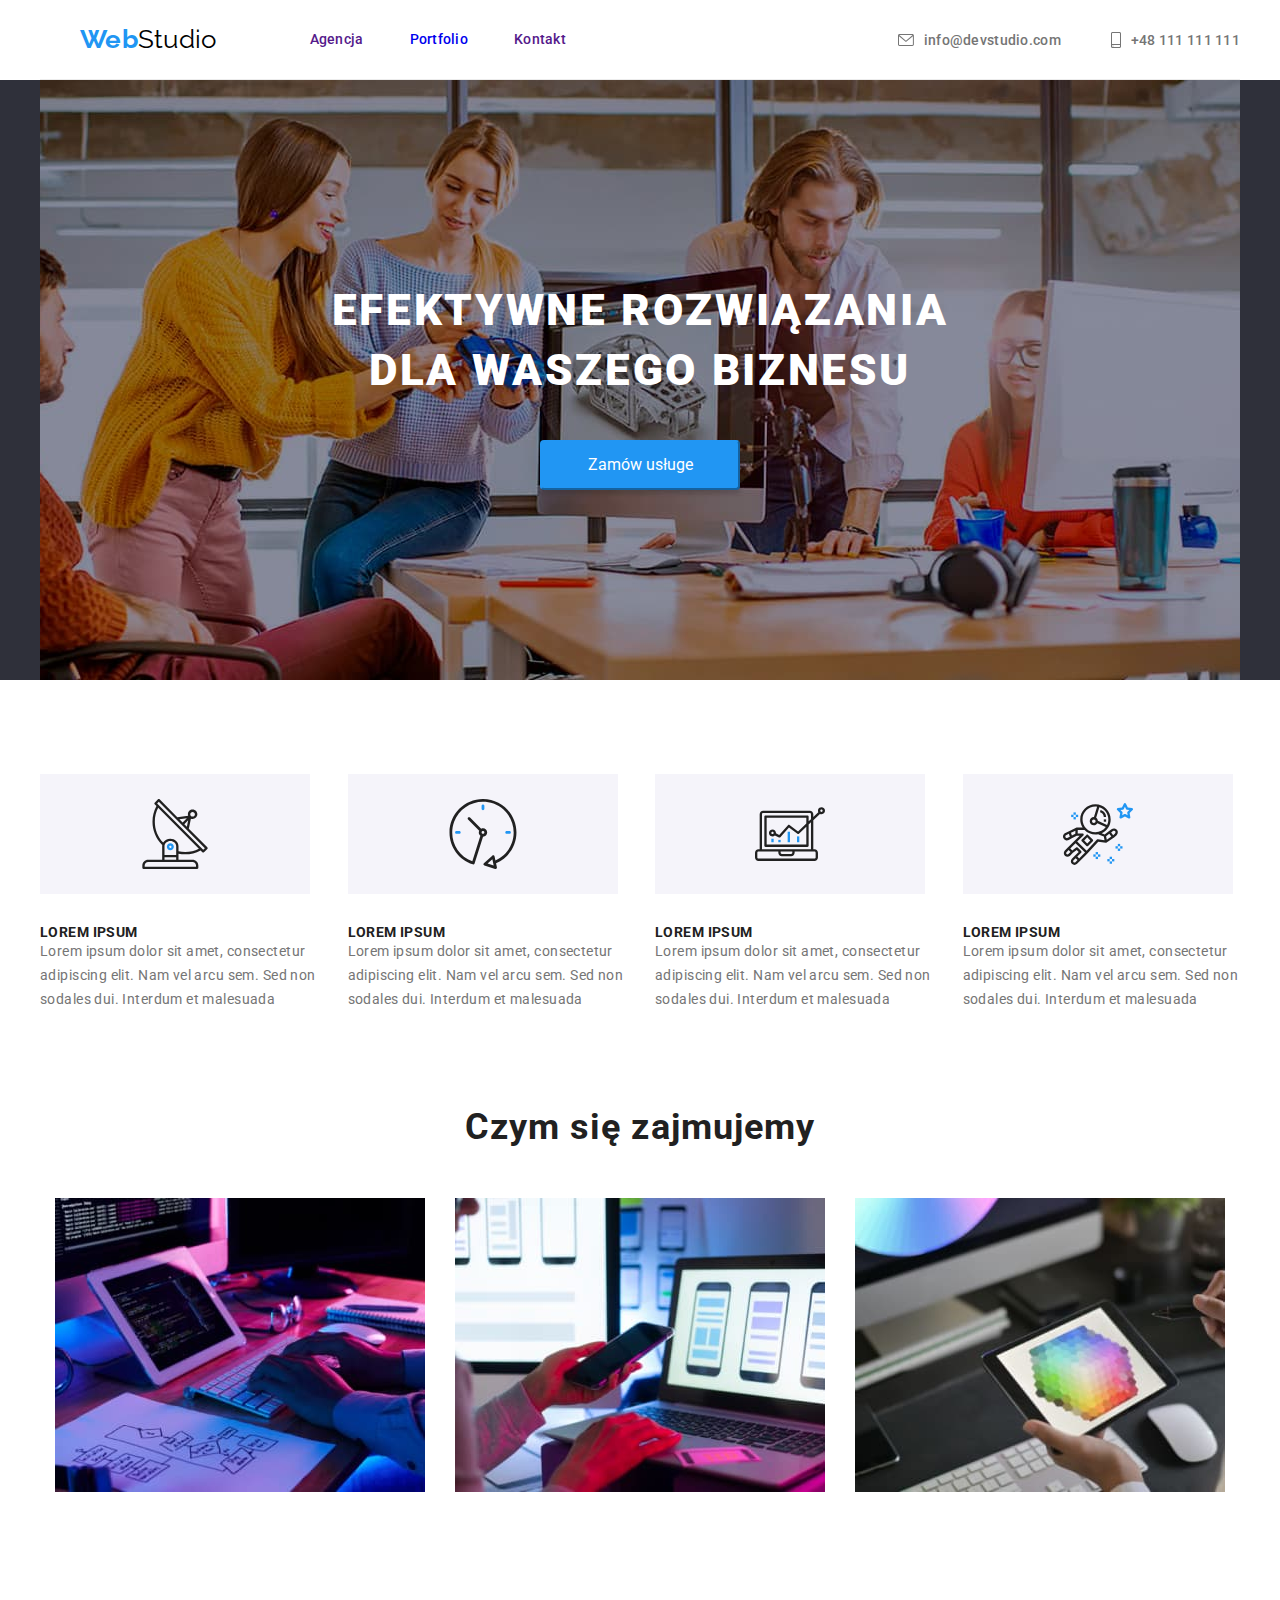
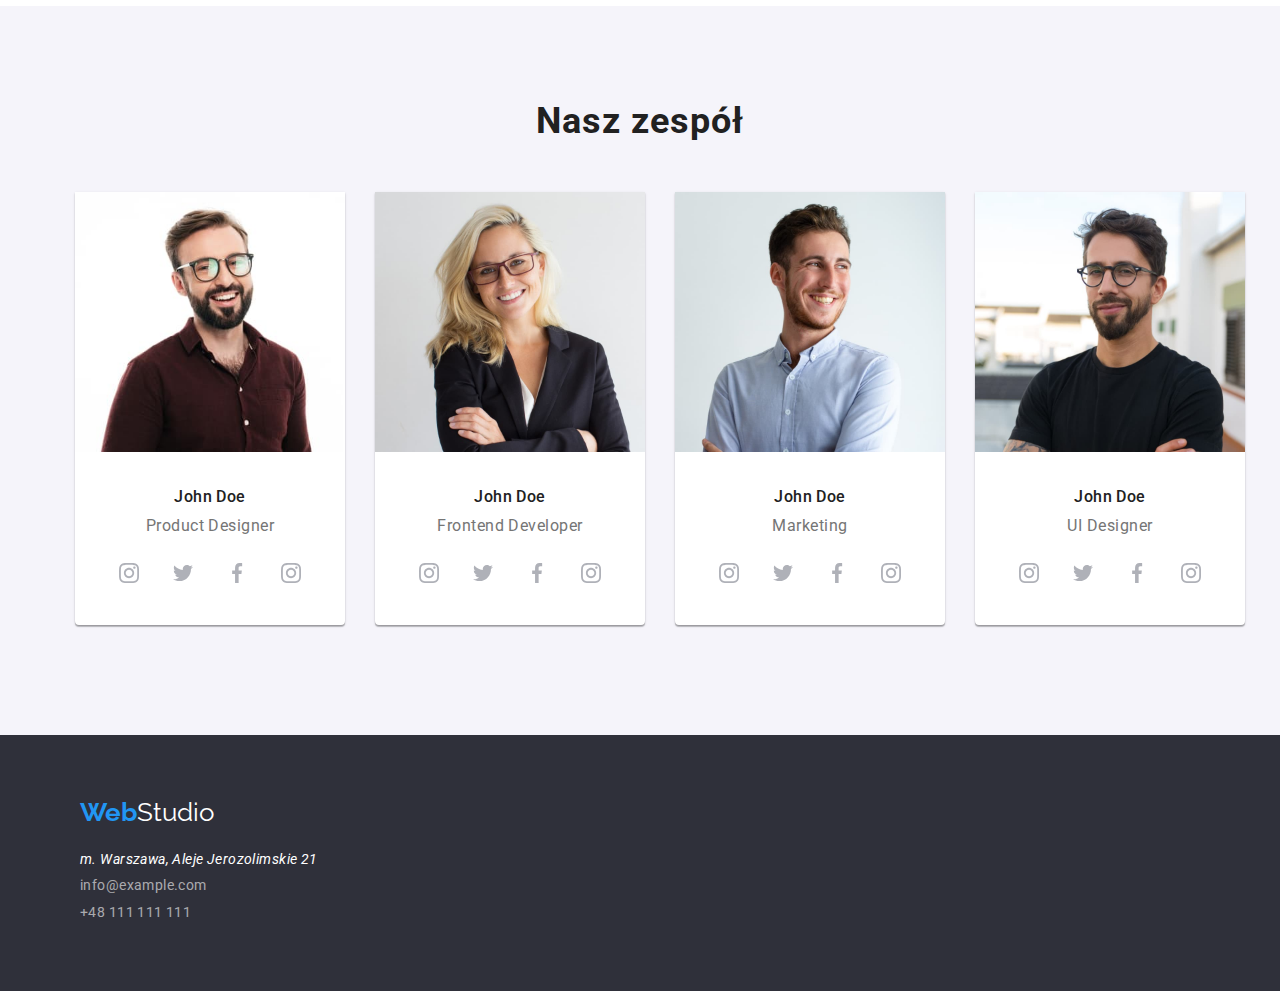
==== index.html @ 15b23676 "main bottom checked and fixed" ====
<!DOCTYPE html>
<html lang="pl">
    <head>
        <link rel="preconnect" href="https://fonts.googleapis.com">
        <link rel="preconnect" href="https://fonts.gstatic.com" crossorigin>
        <link
            href="https://fonts.googleapis.com/css2?family=Oleo+Script&family=Raleway:wght@700&family=Roboto:wght@400;500;700;900&display=swap"
            rel="stylesheet">
        <title>goit-markup-hw-02</title>    
        <meta charset="utf-8"/>
        <link rel="stylesheet" href="./css/modern-normalize.min.css" />
        <link rel="stylesheet" href="./css/styles.css" />
    </head>
    <body>
        <div class="header-box">
            <header class="header-main container">
                <nav>
                    <ul class="title-header">
                        <li class="header-link-name"><a class="title-name-header" href="./index.html"><span class="title-side-left">Web</span><span class="title-side-right">Studio</span></a></li>
                        <li class="header-link"><a class="link-active-color" href="">Agencja</a></li>
                        <li class="header-link"><a class="link-active-color" href="./portfolio.html">Portfolio</a></li>
                        <li class="header-link"><a class="link-active-color" href="">Kontakt</a></li>
                    </ul>
                </nav>
                <div>
                    
                    <ul class="header-contacts">
                        <li class="header-link-contact">
                            <svg class="icons-svg-header-mail">
                                <use href="./images/icons.svg#icon-envelope"></use>
                            </svg>
                            <a class="mail-header link-active-color" href="mailto:info@devstudio.com">info@devstudio.com</a></li>
                        <li class="header-link-contact">
                            <svg class="icons-svg-header-phone">
                                <use href="./images/icons.svg#icon-smartphone"></use>
                            </svg>
                            <a class="tel-header link-active-color" href="tel:+48111111111">+48 111 111 111</a></li>
                    </ul>
                </div>
            </header>
        </div>
        <main class="">
            <div class="main-top-box">
                <section class="main-top-background main-top-background-opacity container">
                    
                    <div class="text-mainpage-box">
                        <h1 class="text-mainpage">EFEKTYWNE ROZWIĄZANIA DLA WASZEGO BIZNESU </h1>
                    </div>
                    <div class="button-mainpage-box">
                        <button class="button-mainpage" type="button">Zamów usługe</button>
                    </div>
                </section>
            </div>
            <div class="section article-mainpage-container container">
                <article  class="article-mainpage">
                    <ul class="article-mainpage-box">
                        <li class="article-mainpage-list">
                            <div class="article-mainpage-list-box">
                                <svg class="article-mainpage-list-box-images">
                                    <use href="./images/icons.svg#icon-antenna-1"></use>
                                </svg>
                            </div>
                            <h3>LOREM IPSUM</h3>
                            <p>Lorem ipsum dolor sit amet, consectetur adipiscing elit. Nam vel arcu sem. Sed non sodales dui. Interdum et malesuada</p>
                        </li>
                        <li class="article-mainpage-list">
                            <div class="article-mainpage-list-box">
                                <svg class="article-mainpage-list-box-images">
                                    <use href="./images/icons.svg#icon-clock-1"></use>
                                </svg>
                            </div>
                            <h3>LOREM IPSUM</h3>
                            <p>Lorem ipsum dolor sit amet, consectetur adipiscing elit. Nam vel arcu sem. Sed non sodales dui. Interdum et malesuada</p>
                        </li>
                        <li class="article-mainpage-list">
                            <div class="article-mainpage-list-box">
                                <svg class="article-mainpage-list-box-images">
                                    <use href="./images/icons.svg#icon-diagram-1"></use>
                                </svg>
                            </div>
                            <h3>LOREM IPSUM</h3>
                            <p>Lorem ipsum dolor sit amet, consectetur adipiscing elit. Nam vel arcu sem. Sed non sodales dui. Interdum et malesuada</p>
                        </li>
                        <li class="article-mainpage-list">
                            <div class="article-mainpage-list-box">
                                <svg class="article-mainpage-list-box-images">
                                    <use href="./images/icons.svg#icon-astronaut-1"></use>
                                </svg>
                            </div>
                            <h3>LOREM IPSUM</h3>
                            <p>Lorem ipsum dolor sit amet, consectetur adipiscing elit. Nam vel arcu sem. Sed non sodales dui. Interdum et malesuada</p>
                        </li>
                    </ul>
                </article>
                <section class="main-central container">
                    <h2>Czym się zajmujemy</h2>
                    <ul class="main-central-img-box">
                        <li class="main-central-img-list"><img 
                            class="main-central-img-1"
                            src="images/article-coding.jpg"
                            alt="Pisanie kodu oprogramowania na tablecie za pomocą klawiatury"
                            width="370"
                            height="294"
                            />
                        </li>
                        <li class="main-central-img-list"><img 
                            class="main-central-img-2"
                            src="images/article-configuring.jpg"
                            alt="Konfiguracja telefonu za pomocą laptopa"
                            width="370"
                            height="294"
                            />
                        </li>
                        <li class="main-central-img-list"><img 
                            class="main-central-img-3"
                            src="images/article-colorpalette.jpg"
                            alt="Paleta kolorów wyświetlana na tablecie"
                            width="370"
                            height="294"
                            />
                        </li>
                    </ul>
                </section>
            </div>
            <div class="main-bottom-container section">
                <section class="main-bottom container">
                    <h2>Nasz zespół</h2>
                    <ul class="main-bottom-box">
                        <li class="main-bottom-list">
                            <Figure class="main-bottom-figure">
                                <img                                
                                src="images/johndoe-productdesigner.jpg"
                                alt="Pracownik w brazowej koszuli"
                                width="270"
                                height="260"
                                />
                                <figcaption class="main-bottom-list-figcaption">
                                    <h3>John Doe</h3>
                                    <p>Product Designer</p>
                                </figcaption>
                            </Figure>  
                            <div class="main-bottom-figure-icons-box">
                                <svg class="main-bottom-figure-icons">
                                    <use href="./images/icons.svg#icon-instagram"></use>
                                </svg>
                                <svg class="main-bottom-figure-icons">
                                    <use href="./images/icons.svg#icon-twitter"></use>
                                </svg>
                                <svg class="main-bottom-figure-icons">
                                    <use href="./images/icons.svg#icon-facebook"></use>
                                </svg>
                                <svg class="main-bottom-figure-icons">
                                    <use href="./images/icons.svg#icon-instagram"></use>
                                </svg>
                            </div>
                        </li>
                        <li class="main-bottom-list">
                            <Figure class="main-bottom-figure">
                                <img
                                src="images/johndoe-frontenddeveloper.jpg"
                                alt="Zdrowa koza"
                                width="270"
                                height="260"
                                />
                                <figcaption class="main-bottom-list-figcaption">
                                    <h3>John Doe</h3>
                                    <p>Frontend Developer</p>
                                </figcaption>
                            </Figure>
                            <div class="main-bottom-figure-icons-box">
                                <svg class="main-bottom-figure-icons">
                                    <use href="./images/icons.svg#icon-instagram"></use>
                                </svg>
                                <svg class="main-bottom-figure-icons">
                                    <use href="./images/icons.svg#icon-twitter"></use>
                                </svg>
                                <svg class="main-bottom-figure-icons">
                                    <use href="./images/icons.svg#icon-facebook"></use>
                                </svg>
                                <svg class="main-bottom-figure-icons">
                                    <use href="./images/icons.svg#icon-instagram"></use>
                                </svg>
                            </div>
                        </li>
                        <li class="main-bottom-list">
                            <Figure class="main-bottom-figure">
                                <img
                                src="images/johndoe-marketing.jpg"
                                alt="Pracownik w białej koszuli"
                                width="270"
                                height="260"
                                />
                                <figcaption class="main-bottom-list-figcaption">
                                    <h3>John Doe</h3>
                                    <p>Marketing</p>
                                </figcaption>
                            </Figure>
                            <div class="main-bottom-figure-icons-box">
                                <svg class="main-bottom-figure-icons">
                                    <use href="./images/icons.svg#icon-instagram"></use>
                                </svg>
                                <svg class="main-bottom-figure-icons">
                                    <use href="./images/icons.svg#icon-twitter"></use>
                                </svg>
                                <svg class="main-bottom-figure-icons">
                                    <use href="./images/icons.svg#icon-facebook"></use>
                                </svg>
                                <svg class="main-bottom-figure-icons">
                                    <use href="./images/icons.svg#icon-instagram"></use>
                                </svg>
                            </div>
                        </li>
                        <li class="main-bottom-list">
                            <Figure class="main-bottom-figure">
                                <img
                                src="images/johndoe-uidesigner.jpg"
                                alt="Pracownik w czarnej koszulce"
                                width="270"
                                height="260"
                                />
                                <figcaption class="main-bottom-list-figcaption">
                                    <h3>John Doe</h3>
                                    <p>UI Designer</p>
                                </figcaption>
                            </Figure>
                            <div class="main-bottom-figure-icons-box">
                                <svg class="main-bottom-figure-icons">
                                    <use href="./images/icons.svg#icon-instagram"></use>
                                </svg>
                                <svg class="main-bottom-figure-icons">
                                    <use href="./images/icons.svg#icon-twitter"></use>
                                </svg>
                                <svg class="main-bottom-figure-icons">
                                    <use href="./images/icons.svg#icon-facebook"></use>
                                </svg>
                                <svg class="main-bottom-figure-icons">
                                    <use href="./images/icons.svg#icon-instagram"></use>
                                </svg>
                            </div>
                        </li>
                    </ul>
                </section>
            </div>
        </main>
        <div class="footer-box">
            <footer class="footer-main container">
                <ul class="footer-list">
                    <li class="footer-link-name"><a class="title-name-footer" href="./index.html"><span class="title-side-left">Web</span><span class="title-side-right-footer">Studio</span></a></li>
                    <li class="footer-link"><address class="address-footer">m. Warszawa, Aleje Jerozolimskie 21</address></li>
                    <li class="footer-link"><a class="mail-footer link-active-color" href="mailto:info@example.com">info@example.com</a></li>
                    <li class="footer-link"><a class="tel-footer link-active-color" href="tel:+48111111111">+48 111 111 111</a></li>
                </ul>
            </footer>
        </div>
    </body>
---- css/styles.css ----
:root {
    --brand-color-background-overall: #FFFFFF;
    --brand-color-font-overall: #212121;
    --brand-color-hover: #2196F3;
    --brand-color-hover-filter: invert(43%) sepia(53%) saturate(1652%) hue-rotate(184deg) brightness(101%) contrast(91%);
    --brand-color-background: #FFFFFF;
    --brand-color-titleleft: #2196F3;
    --brand-color-titleright: #000;
    --brand-color-titleright-footer: #FFFFFF;
    --brand-color-contact-header: #757575;
    --brand-color-address-footer: #FFFFFF;
    --brand-color-background-footer: #2F303A;
    --brand-color-contact-footer: rgba(255, 255, 255, 0.6);
    --brand-color-background-main-top: #2F303A;
    --brand-color-main-top-text: #FFFFFF;
    --brand-color-article-p: #757575;
    --brand-color-main-button-boxshadow: rgba(0, 0, 0, 0.15);
    --brand-color-main-bottom-background:#F5F4FA;
    --brand-color-port-button-background:#F5F4FA;
    --brand-color-port-button-hover:#FFFFFF;
    --brand-color-port-button-hover-boxshadow1: rgba(0, 0, 0, 0.1);
    --brand-color-port-button-hover-boxshadow2: rgba(0, 0, 0, 0.08);
    --brand-color-port-button-hover-boxshadow3: rgba(0, 0, 0, 0.12);
    --brand-color-port-central-border:#EEEEEE;
    --brand-color-header-border:#ECECEC;
    --brand-color-main-article-box-background: #F5F4FA;
}
body {
    font-family: 'Roboto', sans-serif;
    background: var(--brand-color-background-overall);
    color:var(--brand-color-font-overall);
    
}
h1, h2, h3, p {
    margin: 0px;
}


.container {
    
    width: 1200px;
    margin: 0px auto;
    }
.section {
    padding-top: 94px;
    padding-bottom: 94px;
    
}
.header-box{
    display: block;
    background-color: var(--brand-color-background);    
}
.main-top-box {
    display: block;
    background-color: var(--brand-color-background-main-top);
}
.header-main {
    background-color: var(--brand-color-background);
    display:flex;
    justify-content: space-between;
    align-items: center;
    height: 80px;
    border-bottom: 1px solid var(--brand-color-header-border);
    
}
.title-header {
    display: flex;
    list-style: none;
    align-items: center;
    
}
.title-name-header {
    text-decoration: none;
    
    
}
.header-link-name{
    margin-right: 93px;
}
.header-link {
    margin-right: 46px;
}
.header-link-contact {
    margin-left:50px;
    display: flex;
    align-items: center;
}
.title-side-left {
    font-family: 'Raleway', sans-serif;
    color: var(--brand-color-titleleft);
    font-size: 26px;
    font-weight: 700;
    line-height: 1.1738;
    letter-spacing: 3%;}

.title-side-right {
        font-family: 'Raleway', sans-serif;
        color: var(--brand-color-titleright);
        font-size: 26px;
        font-weight: 400;
        line-height: 1.383;
        letter-spacing: 3%;}
.title-side-right-footer {
        font-family: 'Raleway', sans-serif;
        color: var(--brand-color-titleright-footer);
        font-size: 26px;
        font-weight: 400;
        line-height: 1.383;
        letter-spacing: 3%;}
.title-header a {
        font-weight: 500;
        font-size: 14px;
        line-height: 1.1428;
        letter-spacing: 0.02em;
        
        text-decoration: none;
        }
.header-contacts {
    display: flex;
    list-style: none;
    
}
.icons-svg-header-mail {
    width:16px;
    height:12px;
    margin-right: 10px;
}
.icons-svg-header-phone {
    width:10px;
    height:16px;
    margin-right: 10px;
    
}
.header-link-contact:hover, .header-link-contact:focus {
    filter: var(--brand-color-hover-filter);
   
}
/*.icons-svg-header-mail:hover, .icons-svg-header-phone:hover, .icons-svg-header-mail:focus, .icons-svg-header-phone:focus{
filter: var(--brand-color-hover-filter);
}
*/
.mail-header {
    text-decoration: none;
    font-weight: 500;
    font-size: 14px;
    line-height: 1.1428;
    letter-spacing: 0.02em;
    color: var(--brand-color-contact-header);
}
.tel-header {
        font-weight: 500;
        font-size: 14px;
        line-height: 1.1428;
        letter-spacing: 0.02em;
        text-decoration: none;
        color: var(--brand-color-contact-header);
}

/*.link-active-color:hover, .link-active-color:focus {
    color: var(--brand-color-hover);
}*/

.active-page-color-highlighting {
    color: var(--brand-color-hover);
}
 .footer-box {
     display: block;
     background-color: var(--brand-color-background-footer);
 }
.title-name-footer {
        text-decoration: none;
}
.address-footer {
        font-size: 14px;
        line-height: 1.1714;
        letter-spacing: 0.03em;
        color: var(--brand-color-address-footer);
}
.footer-main {
        background-color: var(--brand-color-background-footer);
}
.footer-list {
    list-style: none;
    padding-top: 60px;
    padding-bottom: 60px;
    margin: 0px;
}
.footer-link-name {
    margin-bottom: 20px;
}
.footer-link {
    margin-bottom: 9px;
}
.tel-footer {
        font-size: 14px;
        line-height: 1.1714;
    text-decoration: none;
        letter-spacing: 0.03em;
        color: var(--brand-color-contact-footer);
}

.mail-footer {
        font-size: 14px;
        line-height: 1.1714;
        text-decoration: none;
        letter-spacing: 0.03em;
        color: var(--brand-color-contact-footer);
}

.main-top-box {
    display: block;
        background-color: var(--brand-color-background-main-top);
}

.main-top-background {
    background-image: linear-gradient(0deg, rgba(47, 48, 58, 0.4) 0%);
    background-image:url("../images/peopleonmeeting.jpg");
        background-size: cover;
        max-width: 1600px;
        background-position: center;
        background-repeat: no-repeat;
    background-color: var(--brand-color-background-main-top);
        height: 600px;
        display: flex;
        flex-direction: column;
        align-items: center;

        
}

.text-mainpage-box {
    display: flex;
    padding-top: 200px;
    width: 696px;
    height: 120px;
    margin-bottom: 30px;
}
.text-mainpage {
        
        font-weight: 900;
        font-size: 44px;
        line-height: 1.364;
        text-align: center;
        letter-spacing: 0.06em;
        text-transform: uppercase;
        color: var(--brand-color-main-top-text);
        
}
.button-mainpage-box{
    display: flex;
    box-sizing:border-box ;
    margin-top: 130px;
    
    
    
}
.button-mainpage {
        cursor: pointer;
        background-color: var(--brand-color-hover);
        box-shadow: 0px 4px 4px var(--brand-color-main-button-boxshadow);
        border-radius: 4px;
        border-color: var(--brand-color-hover);
        width: 200px;
        height: 50px;
        color: #FFFFFF;
       
        
}
.article-mainpage-container {
    display: block;
    background-color: var(--brand-color-background);
}
.article-mainpage{
margin-bottom: 94px;
}
.article-mainpage-box {
    display: flex;
    list-style: none;
    padding: 0px;
    margin: 0px;
    justify-content: center;
    gap: 30px;

}
.article-mainpage-list-box{
    display: flex;
    align-items: center;
    justify-content: center;
    width: 270px;
    height: 120px;
    background-color: var(--brand-color-main-article-box-background) ;
    margin-bottom: 30px;
  
}
.article-mainpage-list-box-images{
    width: 70px;
    height: 70px;
    
}
.article-mainpage h3 {
font-weight: 700;
    font-size: 14px;
    line-height: 1.1428;
    letter-spacing: 0.03em;
    text-transform: uppercase;
    
   
}

.article-mainpage p {
    font-size: 14px;
    line-height: 1.714;
    letter-spacing: 0.03em;
    color: var(--brand-color-article-p);
    
}
.main-central{
    background-color: var(--brand-color-background);
}

.main-central h2 {
        font-size: 36px;
        line-height: 1.167;
        text-align: center;
        letter-spacing: 0.03em;
        
}
.main-central-img-box{
    display: flex;
    list-style: none;
    margin-top: 50px;
    padding:0px;
    justify-content: center;
    gap: 30px;
}

.main-bottom-container {
    display: block;
    background-color: var(--brand-color-main-bottom-background);
}
.main-bottom {   
        background-color: var(--brand-color-main-bottom-background);
}
.main-bottom-box {
    display: flex;
    list-style: none;
    justify-content: center;
    margin-top: 50px;
    gap: 30px;
    
}
.main-bottom-figure {
    margin: 0;
    margin-bottom: 16px;
    
}

.main-bottom-list {
    display: flex;
    flex-direction: column;
    background-color: var(--brand-color-background-overall);
    box-shadow: 0px 1px 3px rgba(0, 0, 0, 0.12), 0px 1px 1px rgba(0, 0, 0, 0.14), 0px 2px 1px rgba(0, 0, 0, 0.2);
        border-radius: 0px 0px 4px 4px;
}
.main-bottom-list-figcaption{
    margin-top: 30px;
    
}

.main-bottom h2 {

font-size: 36px;
line-height: 1.167;
text-align: center;
letter-spacing: 0.03em;

}
.main-bottom h3 {
        margin-bottom: 10px;
        font-weight: 500;
        font-size: 16px;
        line-height: 1.188;
        text-align: center;
        letter-spacing: 0.03em;
       
}
.main-bottom p {    
        font-size: 16px;
        line-height: 1.188;
            text-align: center;
        letter-spacing: 0.03em;
            color: var(--brand-color-article-p);
}
.main-bottom-figure-icons-box{
    display: flex;
    align-items: center;
    justify-content: center;
    padding-bottom: 30px;
    gap: 10px;
}
.main-bottom-figure-icons{
    width: 44px;
    height: 44px;
    border-radius: 50%
    
}
.main-bottom-figure-icons:hover, .main-bottom-figure-icons:focus {
filter: var(--brand-color-hover-filter);
fill: #EEEEEE;

}
/*.main-bottom li {
    background-color: var(--brand-color-background);
}*/
.portfolio-button-box{
    margin-bottom: 50px;
}
.button-portfolio {
    display: flex;
    list-style: none;
    justify-content: center;
    gap: 8px;

}
.button-portfolio button {
    cursor: pointer;
    background-color: var(--brand-color-port-button-background);
    border:none;
    font-weight: 500;
    font-size: 16px;
    line-height: 1.625;
    text-align: center;
    letter-spacing: 0.03em;
    
    
       
}

.portfolio-button-list-box {
    padding: 8px 22px;
    margin: 0px;
}
.button-portfolio button:hover,.button-portfolio button:focus {
    background-color: var(--brand-color-hover);
    color: var(--brand-color-port-button-hover);
            box-shadow: 0px 3px 1px var(--brand-color-port-button-hover-boxshadow1), 0px 1px 2px var(--brand-color-port-button-hover-boxshadow2), 0px 2px 2px var(--brand-color-port-button-hover-boxshadow3);
        border-radius: 4px;
}
.portfolio-central-images{
    display: flex;
    list-style: none;
    flex-wrap: wrap;
    gap:30px;
    padding: 0px;
    justify-content: center;
    margin: 0px;
}

.portfolio-central-images-list{
flex-basis: calc((100% - 2 * 30px) / 3);
max-width: 370px;
}
.portfolio-central figure {
    display: flex;
    flex-direction: column;
    margin: 0px;
    }
.portfolio-central figcaption {
    padding:20px 24px;
    border-right: 1px solid #EEEEEE;
    border-bottom: 1px solid #EEEEEE;
    border-left: 1px solid #EEEEEE;
}.portfolio-central li {
    background-color: var(--brand-color-background);
    border-bottom: 1px solid var(--brand-color-port-central-border);
}
.portfolio-central h3 {
    font-size: 18px;
    line-height: 2;
    letter-spacing: 0.06em;
    margin-bottom: 4px;
    
}
.portfolio-central p {
    font-size: 16px;
    line-height: 1.875;
    letter-spacing: 0.03em;
    color: var(--brand-color-article-p);
    
}
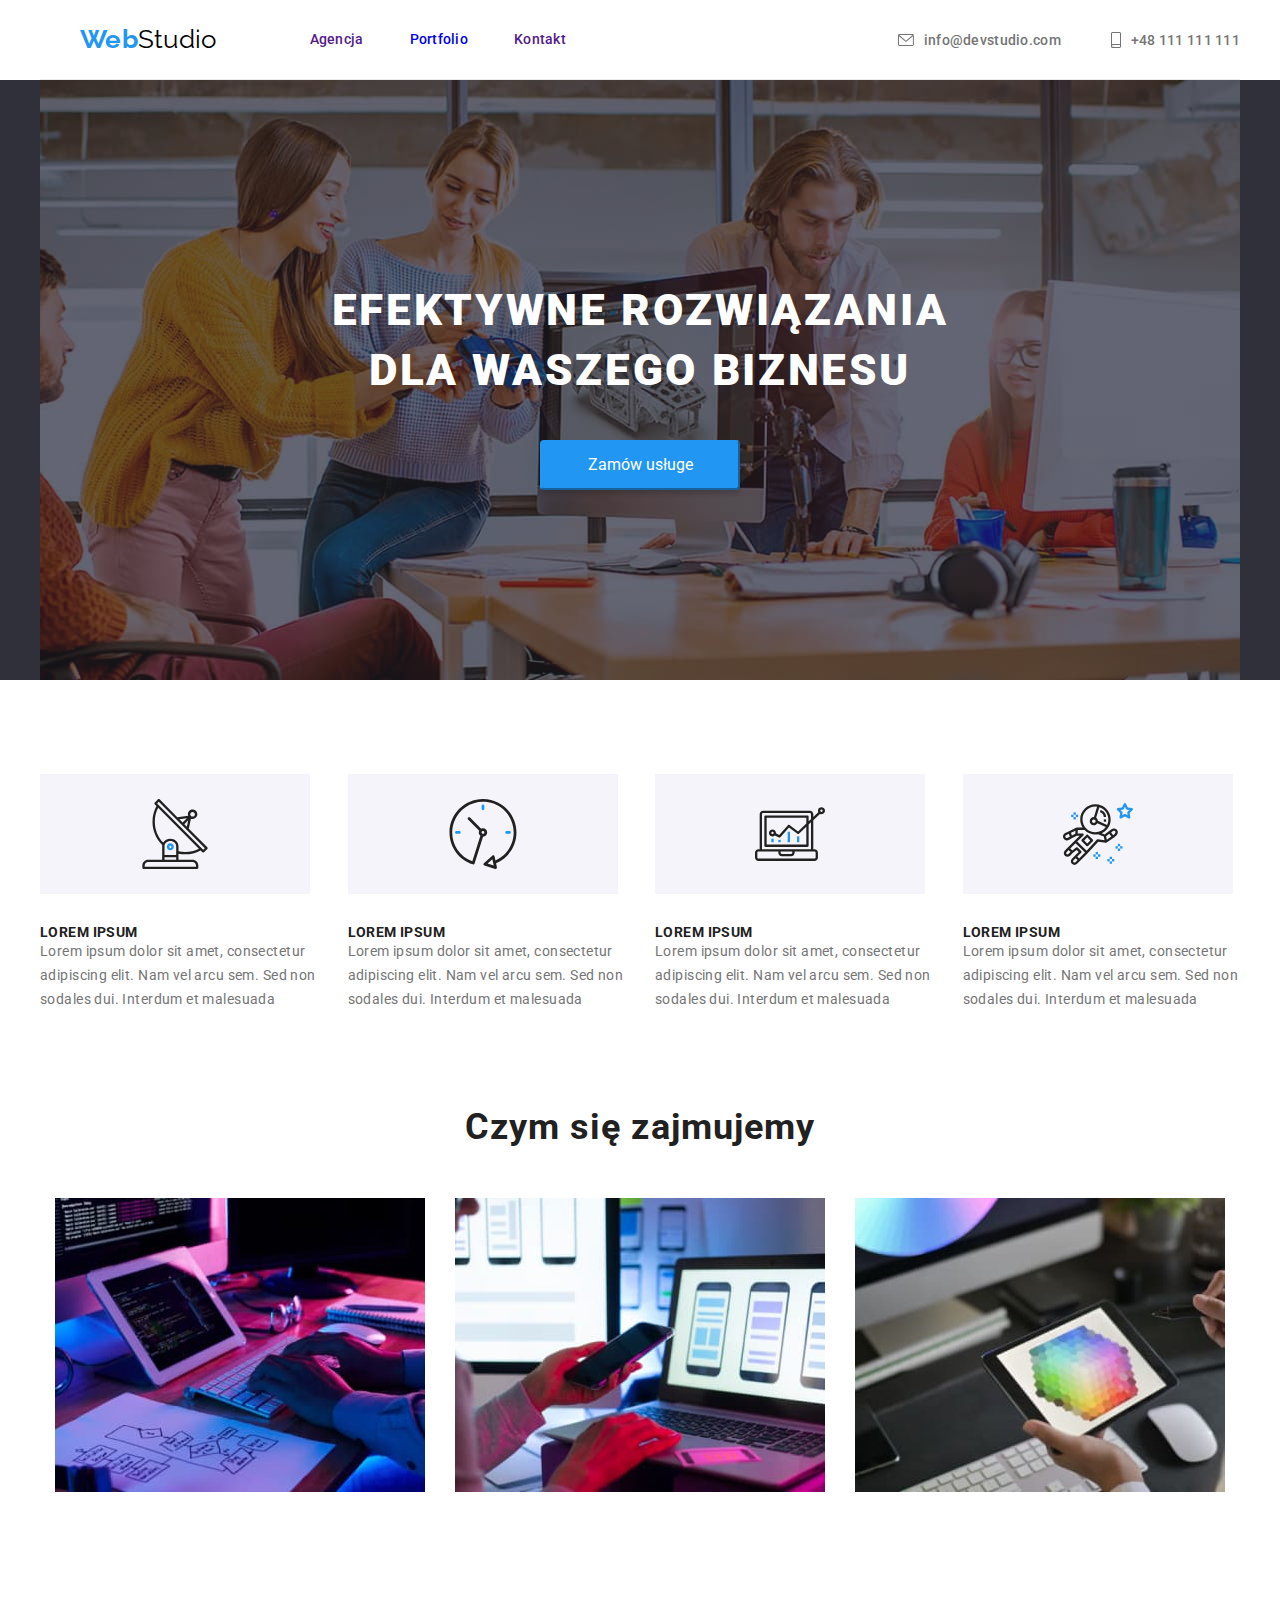
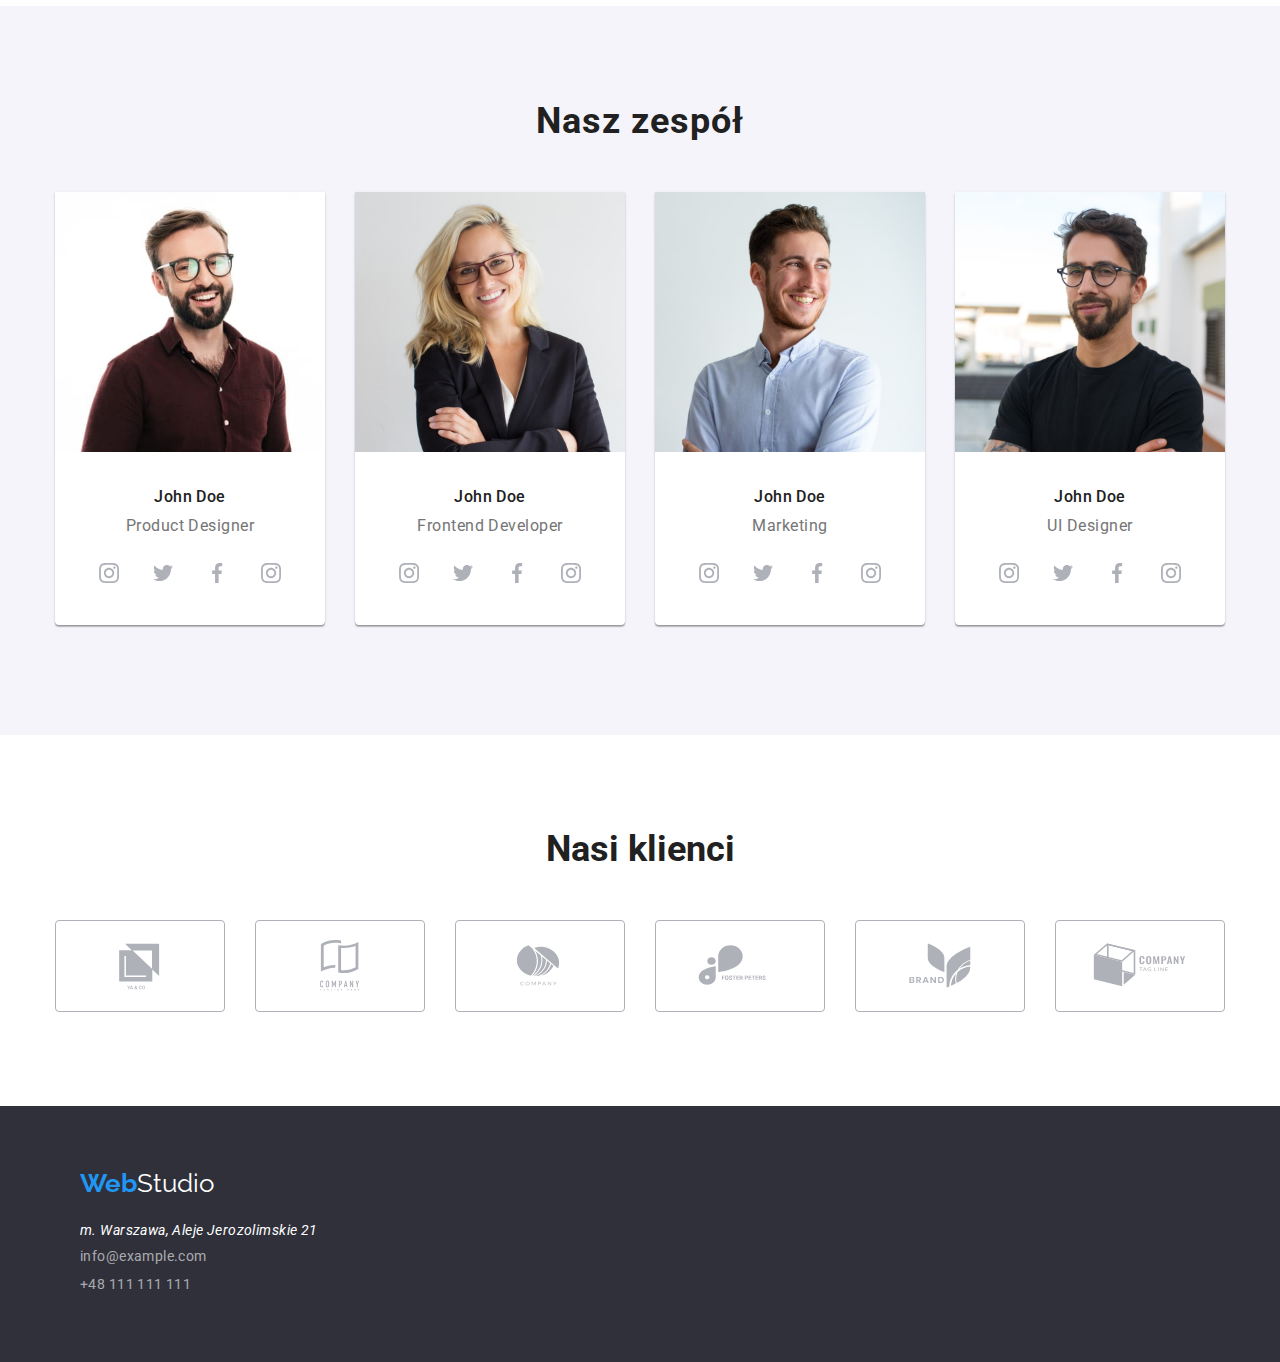
==== commit c1a16697: "added section clients to main page" ====
--- a/index.html
+++ b/index.html
@@ -241,6 +241,41 @@
                     </ul>
                 </section>
             </div>
+            <div class="main-bottom-team section container">
+                <h2>Nasi klienci</h2>
+                <div class="main-bottom-team-box">
+                    <div class="main-bottom-team-list">
+                        <svg class="main-bottom-team-list-icons">
+                            <use href="./images/icons.svg#icon-yaco"></use>
+                        </svg>
+                    </div>
+                    <div class="main-bottom-team-list">
+                        <svg class="main-bottom-team-list-icons">
+                            <use href="./images/icons.svg#icon-tagline"></use>
+                        </svg>
+                    </div>
+                    <div class="main-bottom-team-list">
+                        <svg class="main-bottom-team-list-icons">
+                            <use href="./images/icons.svg#icon-company"></use>
+                        </svg>
+                    </div>
+                    <div class="main-bottom-team-list">
+                        <svg class="main-bottom-team-list-icons">
+                            <use href="./images/icons.svg#icon-foster"></use>
+                        </svg>
+                    </div>
+                    <div class="main-bottom-team-list">
+                        <svg class="main-bottom-team-list-icons">
+                            <use href="./images/icons.svg#icon-brand"></use>
+                        </svg>
+                    </div>
+                    <div class="main-bottom-team-list">
+                        <svg class="main-bottom-team-list-icons">
+                            <use href="./images/icons.svg#icon-companytag"></use>
+                        </svg>
+                    </div>
+                </div>
+            </div>
         </main>
         <div class="footer-box">
             <footer class="footer-main container">
--- a/css/styles.css
+++ b/css/styles.css
@@ -132,7 +132,8 @@
     
 }
 .header-link-contact:hover, .header-link-contact:focus {
-    filter: var(--brand-color-hover-filter);
+    --color4: var(--brand-color-hover);
+    
    
 }
 /*.icons-svg-header-mail:hover, .icons-svg-header-phone:hover, .icons-svg-header-mail:focus, .icons-svg-header-phone:focus{
@@ -156,9 +157,9 @@
         color: var(--brand-color-contact-header);
 }
 
-/*.link-active-color:hover, .link-active-color:focus {
+.link-active-color:hover, .link-active-color:focus {
     color: var(--brand-color-hover);
-}*/
+}
 
 .active-page-color-highlighting {
     color: var(--brand-color-hover);
@@ -213,8 +214,12 @@
 }
 
 .main-top-background {
-    background-image: linear-gradient(0deg, rgba(47, 48, 58, 0.4) 0%);
-    background-image:url("../images/peopleonmeeting.jpg");
+    background-image: linear-gradient(
+        0deg,
+        rgba(47, 48, 58, 0.4) 0%,
+        rgba(47, 48, 58, 0.4) 100%
+        ),
+        url("../images/peopleonmeeting.jpg");
         background-size: cover;
         max-width: 1600px;
         background-position: center;
@@ -339,7 +344,10 @@
     background-color: var(--brand-color-main-bottom-background);
 }
 .main-bottom {   
+    display: flex;
+    flex-direction: column;
         background-color: var(--brand-color-main-bottom-background);
+        align-items: center;
 }
 .main-bottom-box {
     display: flex;
@@ -347,6 +355,7 @@
     justify-content: center;
     margin-top: 50px;
     gap: 30px;
+    padding: 0px;
     
 }
 .main-bottom-figure {
@@ -405,9 +414,43 @@
     
 }
 .main-bottom-figure-icons:hover, .main-bottom-figure-icons:focus {
-filter: var(--brand-color-hover-filter);
-fill: #EEEEEE;
-
+--color3: var(--brand-color-background-overall);
+--color5: var(--brand-color-hover);
+
+}
+.main-bottom-team {
+    display: flex;
+    flex-direction:column;
+    align-items: center;
+    }
+.main-bottom-team h2 {
+    margin-bottom: 50px;
+    font-size: 36px;
+}
+.main-bottom-team-box{
+    display: flex;
+    gap: 30px;
+    
+
+}
+.main-bottom-team-list {
+    display: flex;
+    width: 170px;
+        height: 92px;
+        border: 1px solid #AFB1B8;
+            border-radius: 4px;
+
+}
+.main-bottom-team-list:hover, .main-bottom-team-list:focus{
+    border: 1px solid var(--brand-color-hover);
+}
+.main-bottom-team-list-icons{
+padding-left: 32px;
+padding-right: 32px;
+object-fit: contain;
+}
+.main-bottom-team-list-icons:hover, .main-bottom-team-list-icons:focus{
+    --color3: var(--brand-color-hover);
 }
 /*.main-bottom li {
     background-color: var(--brand-color-background);
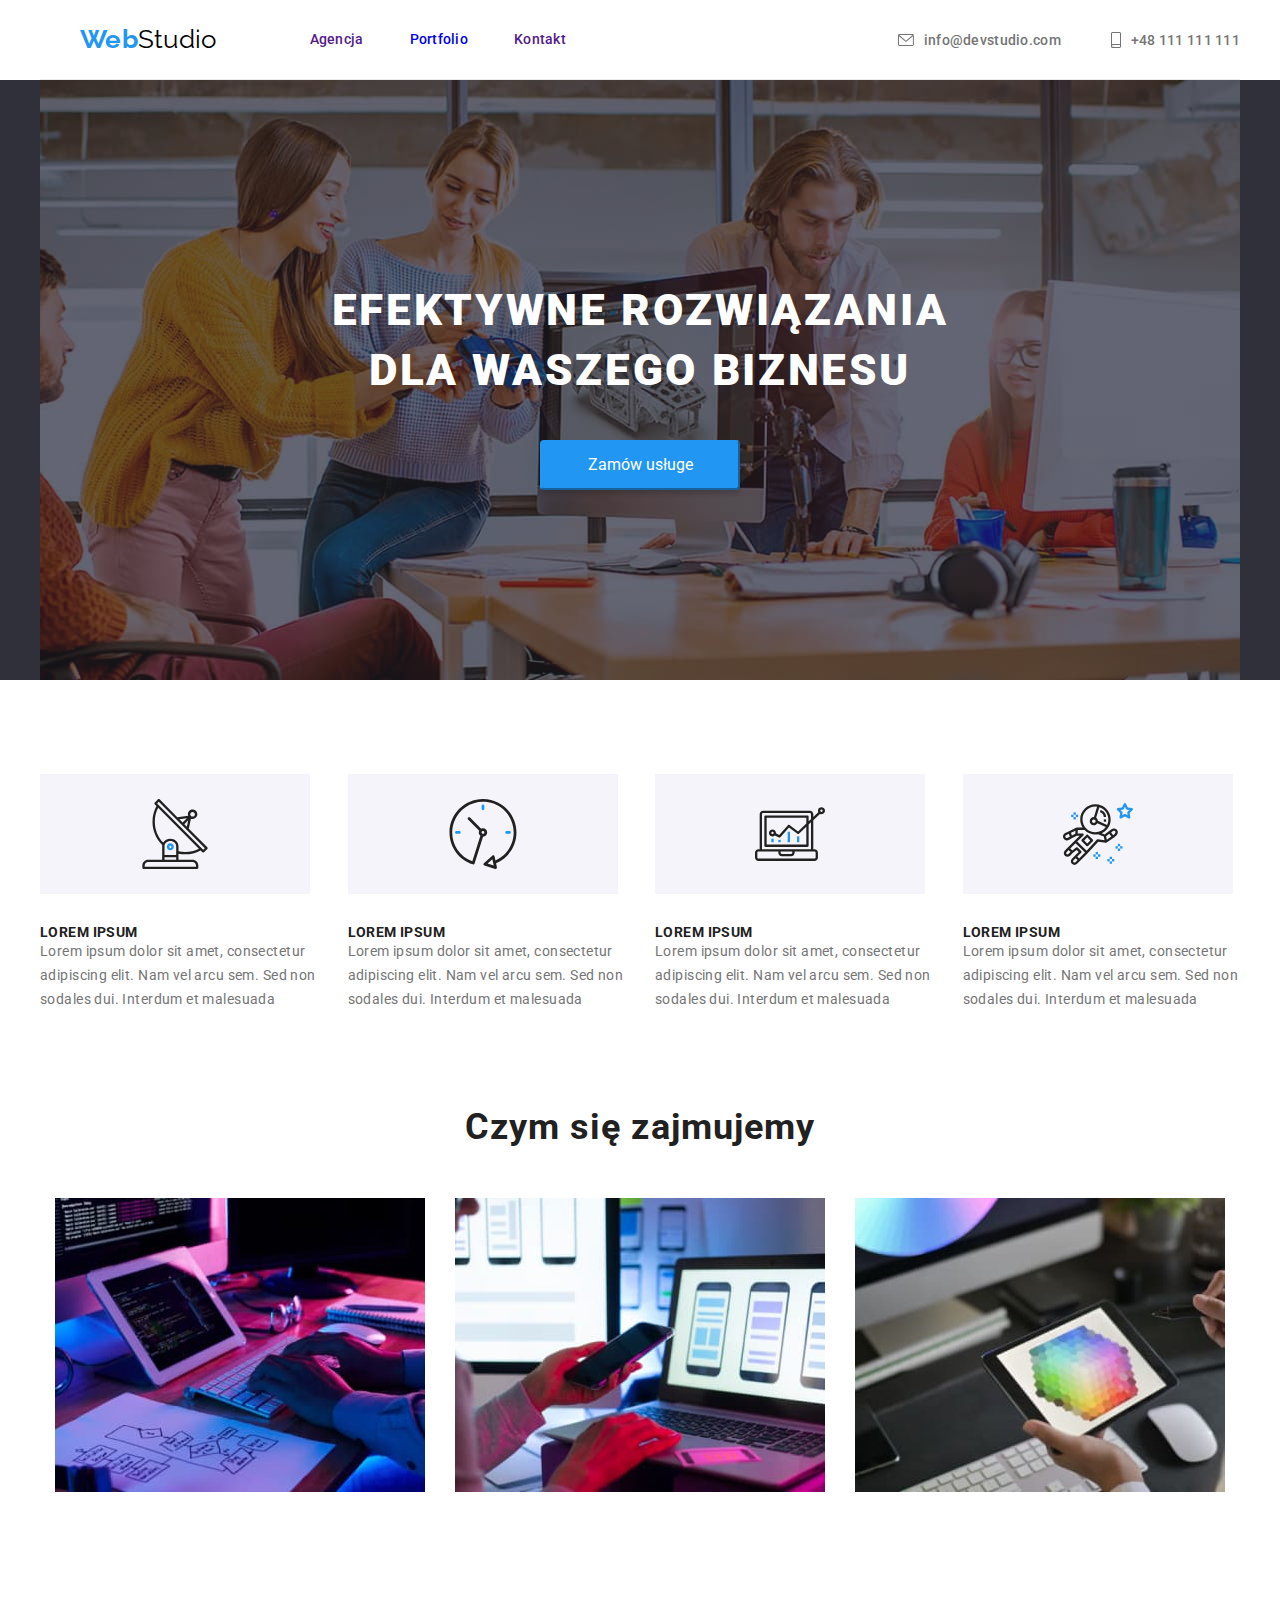
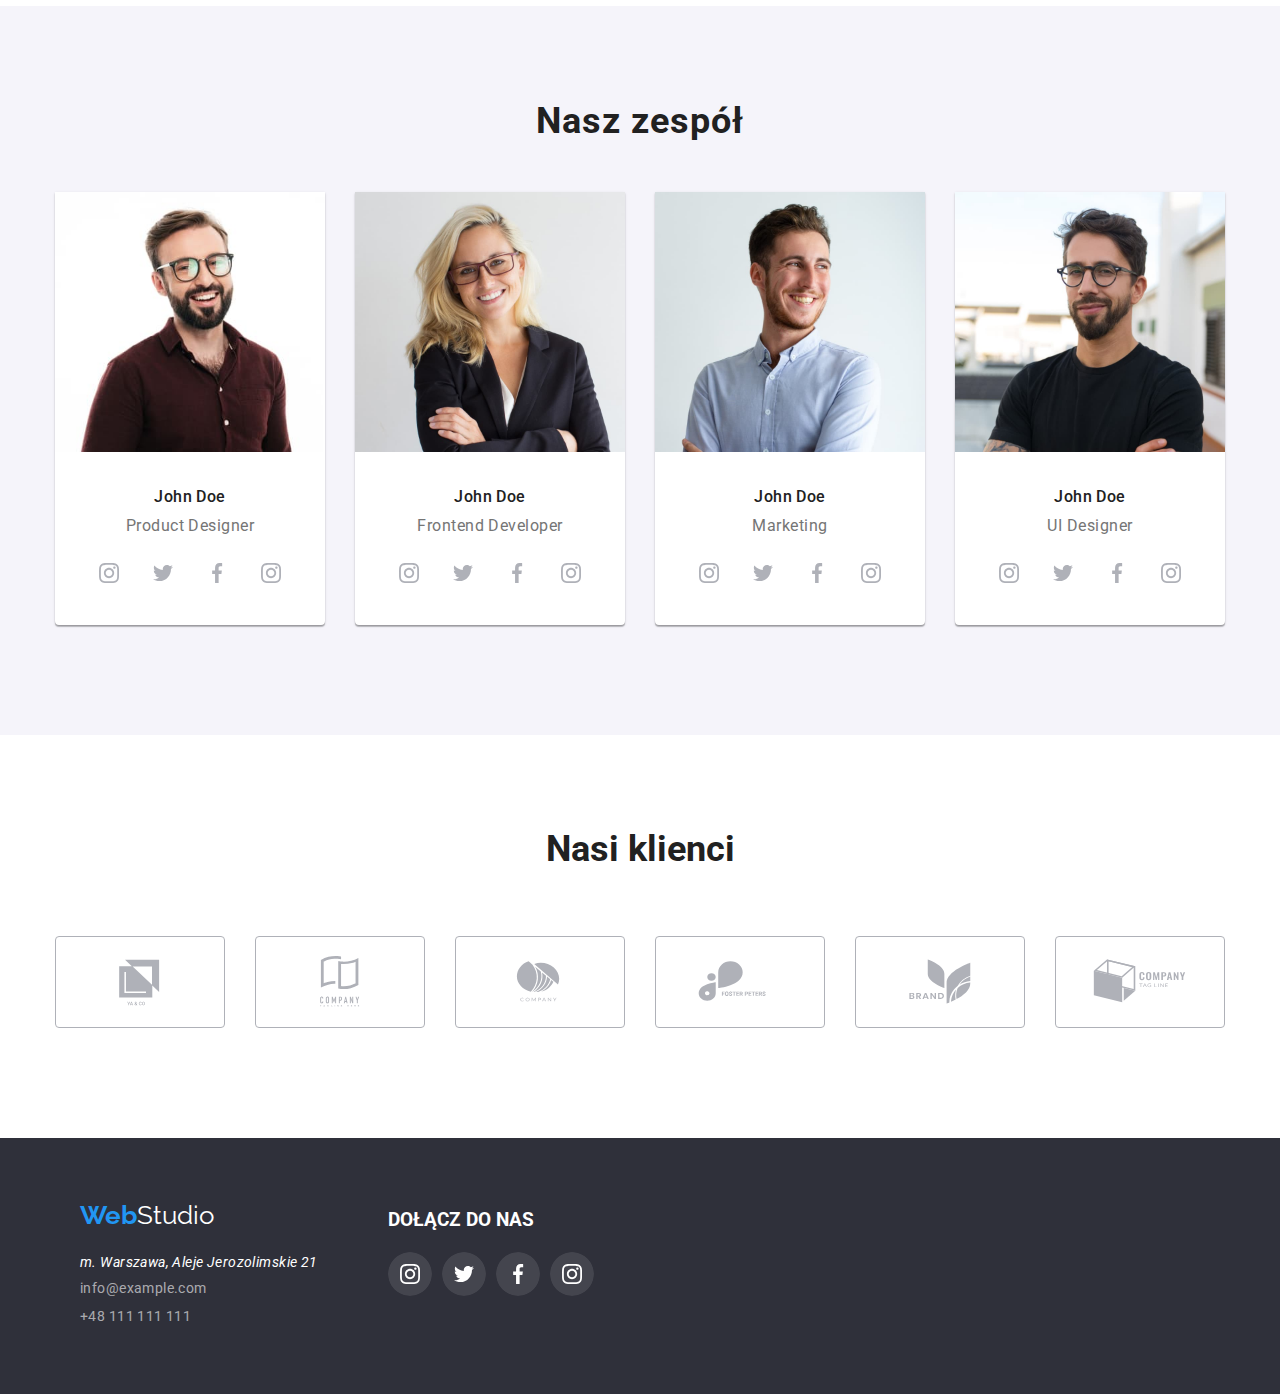
==== commit 512f6de2: "added box shadow to portfolio and header , footer" ====
--- a/index.html
+++ b/index.html
@@ -6,7 +6,7 @@
         <link
             href="https://fonts.googleapis.com/css2?family=Oleo+Script&family=Raleway:wght@700&family=Roboto:wght@400;500;700;900&display=swap"
             rel="stylesheet">
-        <title>goit-markup-hw-02</title>    
+        <title>goit-markup-hw-04</title>    
         <meta charset="utf-8"/>
         <link rel="stylesheet" href="./css/modern-normalize.min.css" />
         <link rel="stylesheet" href="./css/styles.css" />
@@ -243,38 +243,38 @@
             </div>
             <div class="main-bottom-team section container">
                 <h2>Nasi klienci</h2>
-                <div class="main-bottom-team-box">
-                    <div class="main-bottom-team-list">
+                <ul class="main-bottom-team-box">
+                    <li class="main-bottom-team-list">
                         <svg class="main-bottom-team-list-icons">
                             <use href="./images/icons.svg#icon-yaco"></use>
                         </svg>
-                    </div>
-                    <div class="main-bottom-team-list">
+                    </li>
+                    <li class="main-bottom-team-list">
                         <svg class="main-bottom-team-list-icons">
                             <use href="./images/icons.svg#icon-tagline"></use>
                         </svg>
-                    </div>
-                    <div class="main-bottom-team-list">
+                    </li>
+                    <li class="main-bottom-team-list">
                         <svg class="main-bottom-team-list-icons">
                             <use href="./images/icons.svg#icon-company"></use>
                         </svg>
-                    </div>
-                    <div class="main-bottom-team-list">
+                    </dli>
+                    <li class="main-bottom-team-list">
                         <svg class="main-bottom-team-list-icons">
                             <use href="./images/icons.svg#icon-foster"></use>
                         </svg>
-                    </div>
-                    <div class="main-bottom-team-list">
+                    </li>
+                    <li class="main-bottom-team-list">
                         <svg class="main-bottom-team-list-icons">
                             <use href="./images/icons.svg#icon-brand"></use>
                         </svg>
-                    </div>
-                    <div class="main-bottom-team-list">
+                    </li>
+                    <li class="main-bottom-team-list">
                         <svg class="main-bottom-team-list-icons">
                             <use href="./images/icons.svg#icon-companytag"></use>
                         </svg>
-                    </div>
-                </div>
+                    </li>
+                </ul>
             </div>
         </main>
         <div class="footer-box">
@@ -285,6 +285,24 @@
                     <li class="footer-link"><a class="mail-footer link-active-color" href="mailto:info@example.com">info@example.com</a></li>
                     <li class="footer-link"><a class="tel-footer link-active-color" href="tel:+48111111111">+48 111 111 111</a></li>
                 </ul>
+                <div class="footer-icon-box">
+                    <h3>DOŁĄCZ DO NAS</h3>
+                    <div class="footer-icon-box-list">
+                        <svg class="main-bottom-figure-icons footer-icons-color">
+                            <use href="./images/icons.svg#icon-instagram"></use>
+                        </svg>
+                        <svg class="main-bottom-figure-icons footer-icons-color">
+                            <use href="./images/icons.svg#icon-twitter"></use>
+                        </svg>
+                        <svg class="main-bottom-figure-icons footer-icons-color">
+                            <use href="./images/icons.svg#icon-facebook"></use>
+                        </svg>
+                        <svg class="main-bottom-figure-icons footer-icons-color">
+                            <use href="./images/icons.svg#icon-instagram"></use>
+                        </svg>
+                    </div>
+                </div>
+
             </footer>
         </div>
     </body>--- a/css/styles.css
+++ b/css/styles.css
@@ -24,6 +24,7 @@
     --brand-color-port-central-border:#EEEEEE;
     --brand-color-header-border:#ECECEC;
     --brand-color-main-article-box-background: #F5F4FA;
+    --brand-color-footer-icons-background:rgba(255, 255, 255, 0.1);
 }
 body {
     font-family: 'Roboto', sans-serif;
@@ -178,13 +179,17 @@
         color: var(--brand-color-address-footer);
 }
 .footer-main {
+    display: flex;
         background-color: var(--brand-color-background-footer);
 }
 .footer-list {
     list-style: none;
     padding-top: 60px;
     padding-bottom: 60px;
-    margin: 0px;
+    margin-top: 0px;
+    margin-bottom: 0px;
+    margin-right: 70px;
+    
 }
 .footer-link-name {
     margin-bottom: 20px;
@@ -207,12 +212,27 @@
         letter-spacing: 0.03em;
         color: var(--brand-color-contact-footer);
 }
-
+.footer-icon-box{
+    padding-top: 72px;
+    
+}
+.footer-icon-box h3 {
+    size: 14px;
+    color:var(--brand-color-background-overall);
+    margin-bottom: 20px;
+}
+.footer-icon-box-list{
+    display: flex;
+    gap: 10px;
+}
 .main-top-box {
     display: block;
         background-color: var(--brand-color-background-main-top);
 }
-
+.footer-icons-color {
+--color5: var(--brand-color-footer-icons-background);
+--color3: var(--brand-color-background-overall);
+}
 .main-top-background {
     background-image: linear-gradient(
         0deg,
@@ -430,7 +450,7 @@
 .main-bottom-team-box{
     display: flex;
     gap: 30px;
-    
+    padding: 0px;
 
 }
 .main-bottom-team-list {
@@ -502,6 +522,9 @@
 .portfolio-central-images-list{
 flex-basis: calc((100% - 2 * 30px) / 3);
 max-width: 370px;
+}
+.portfolio-central-images-list:hover, .portfolio-central-images-list:focus{
+    box-shadow: 0px 1px 1px rgba(0, 0, 0, 0.12), 0px 4px 4px rgba(0, 0, 0, 0.06), 1px 4px 6px rgba(0, 0, 0, 0.16);
 }
 .portfolio-central figure {
     display: flex;
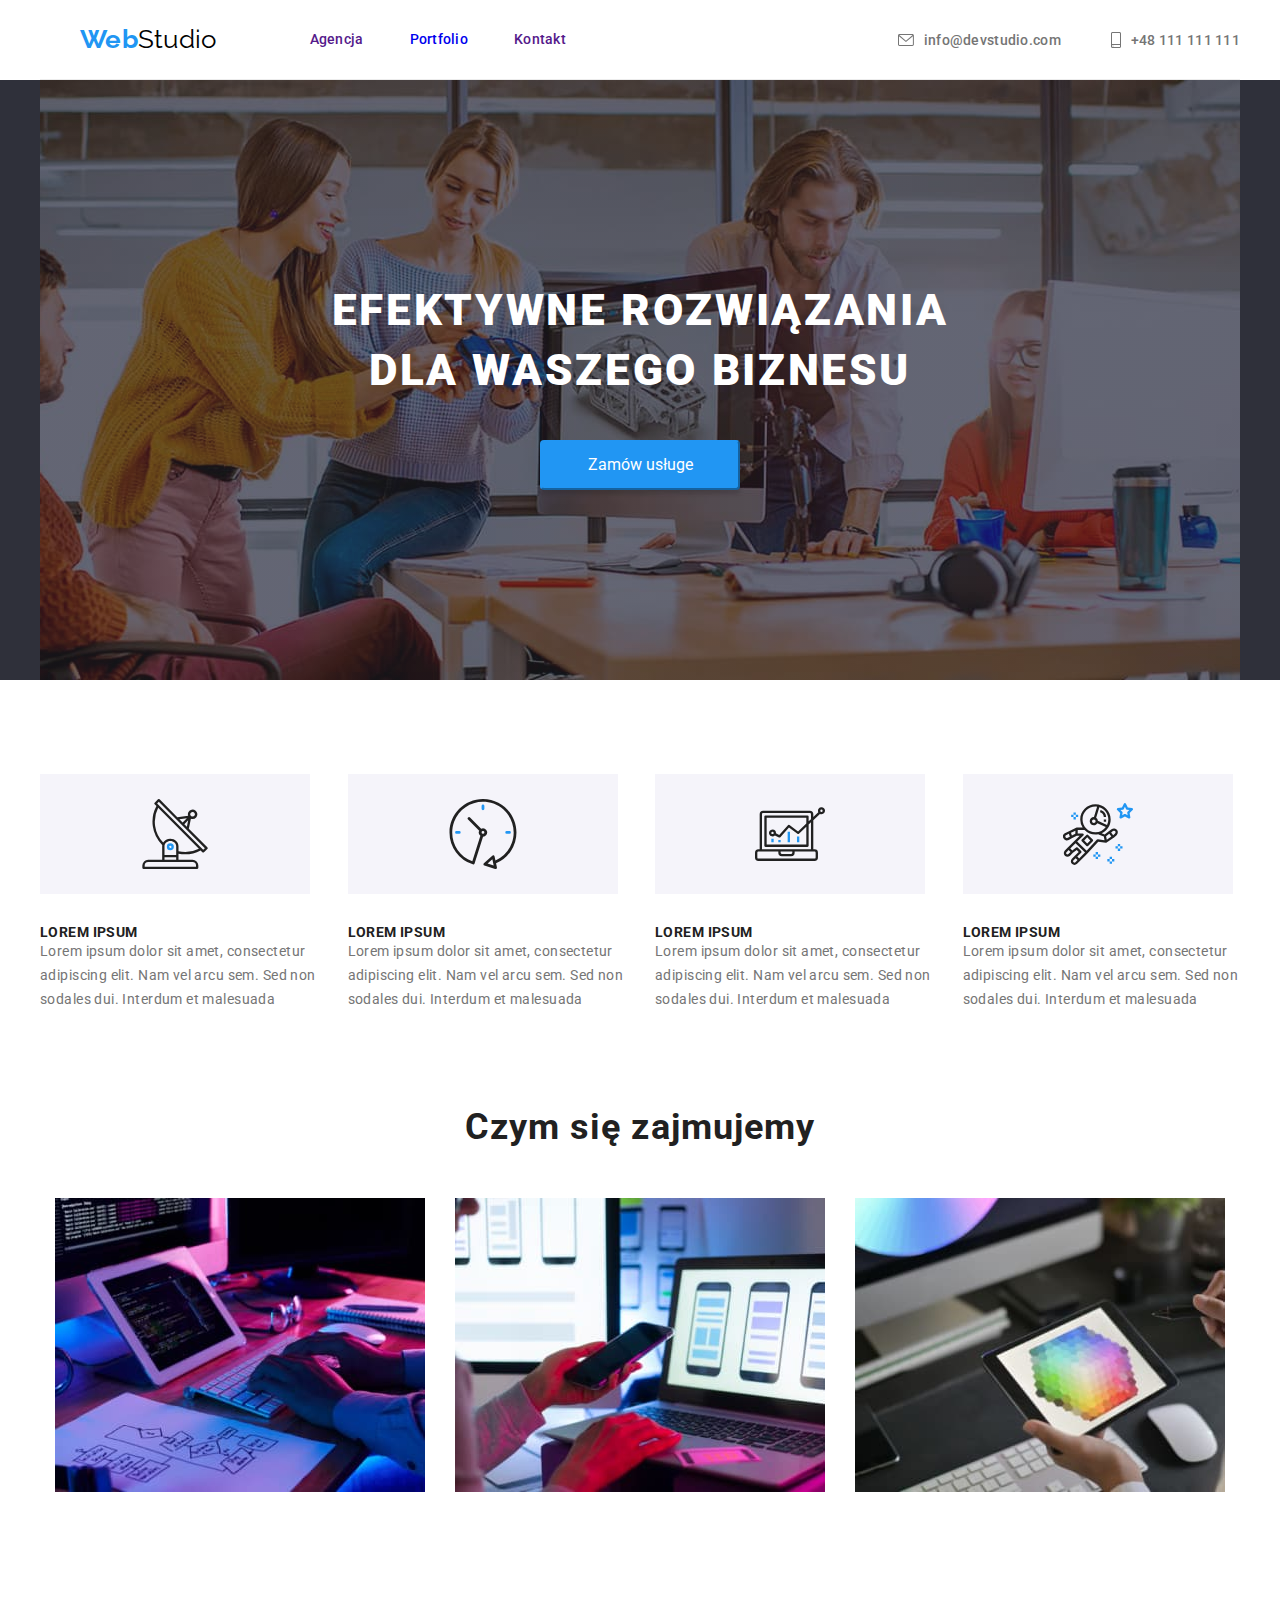
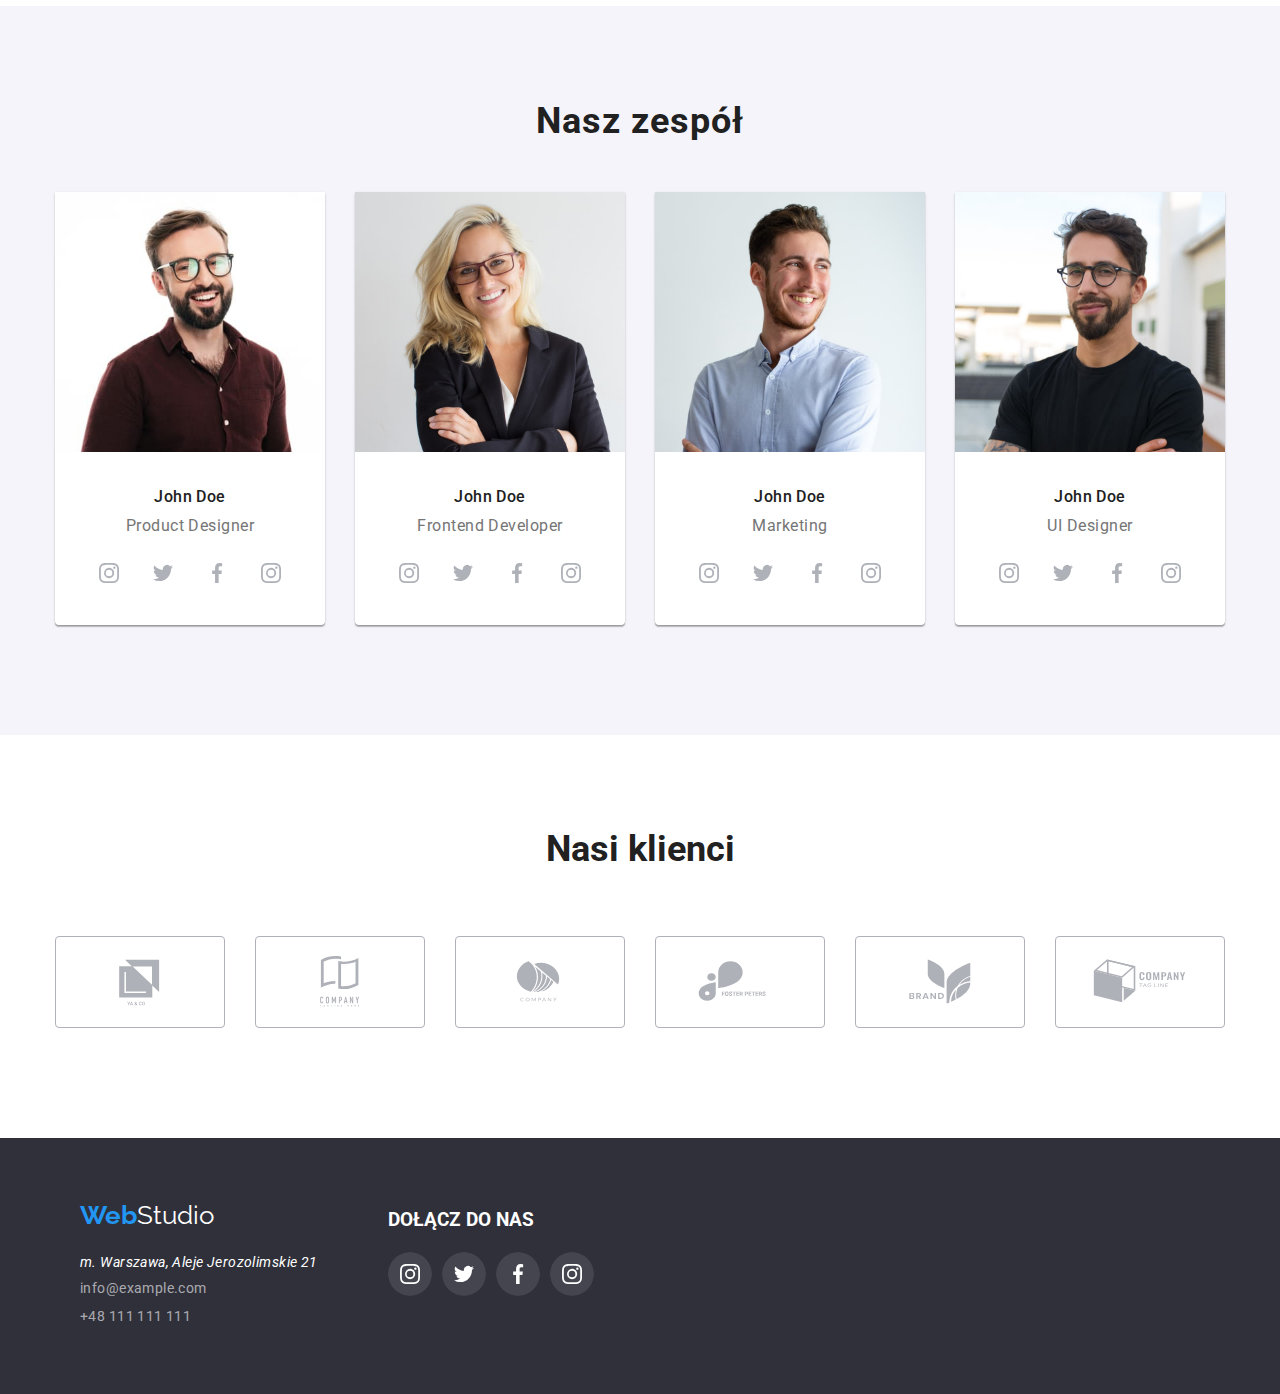
==== commit cfab6270: "validator done" ====
--- a/index.html
+++ b/index.html
@@ -258,7 +258,7 @@
                         <svg class="main-bottom-team-list-icons">
                             <use href="./images/icons.svg#icon-company"></use>
                         </svg>
-                    </dli>
+                    </li>
                     <li class="main-bottom-team-list">
                         <svg class="main-bottom-team-list-icons">
                             <use href="./images/icons.svg#icon-foster"></use>
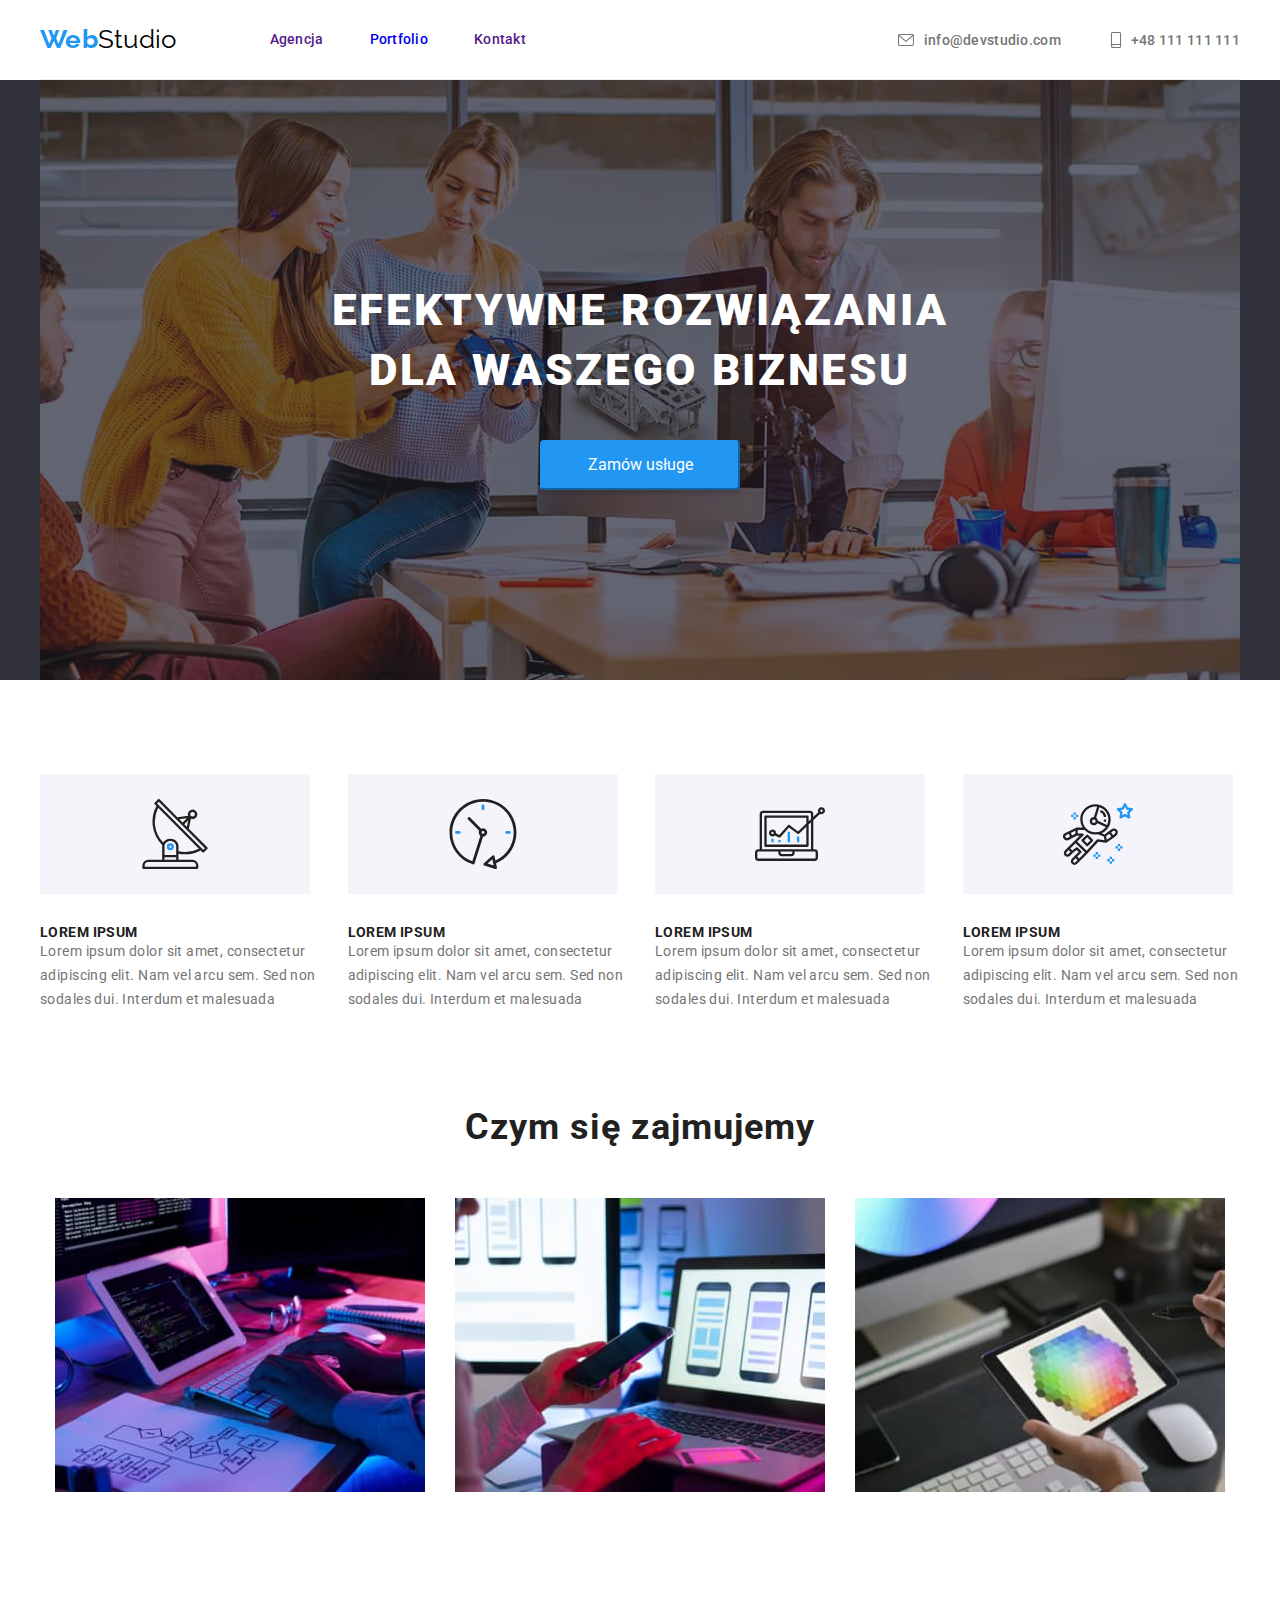
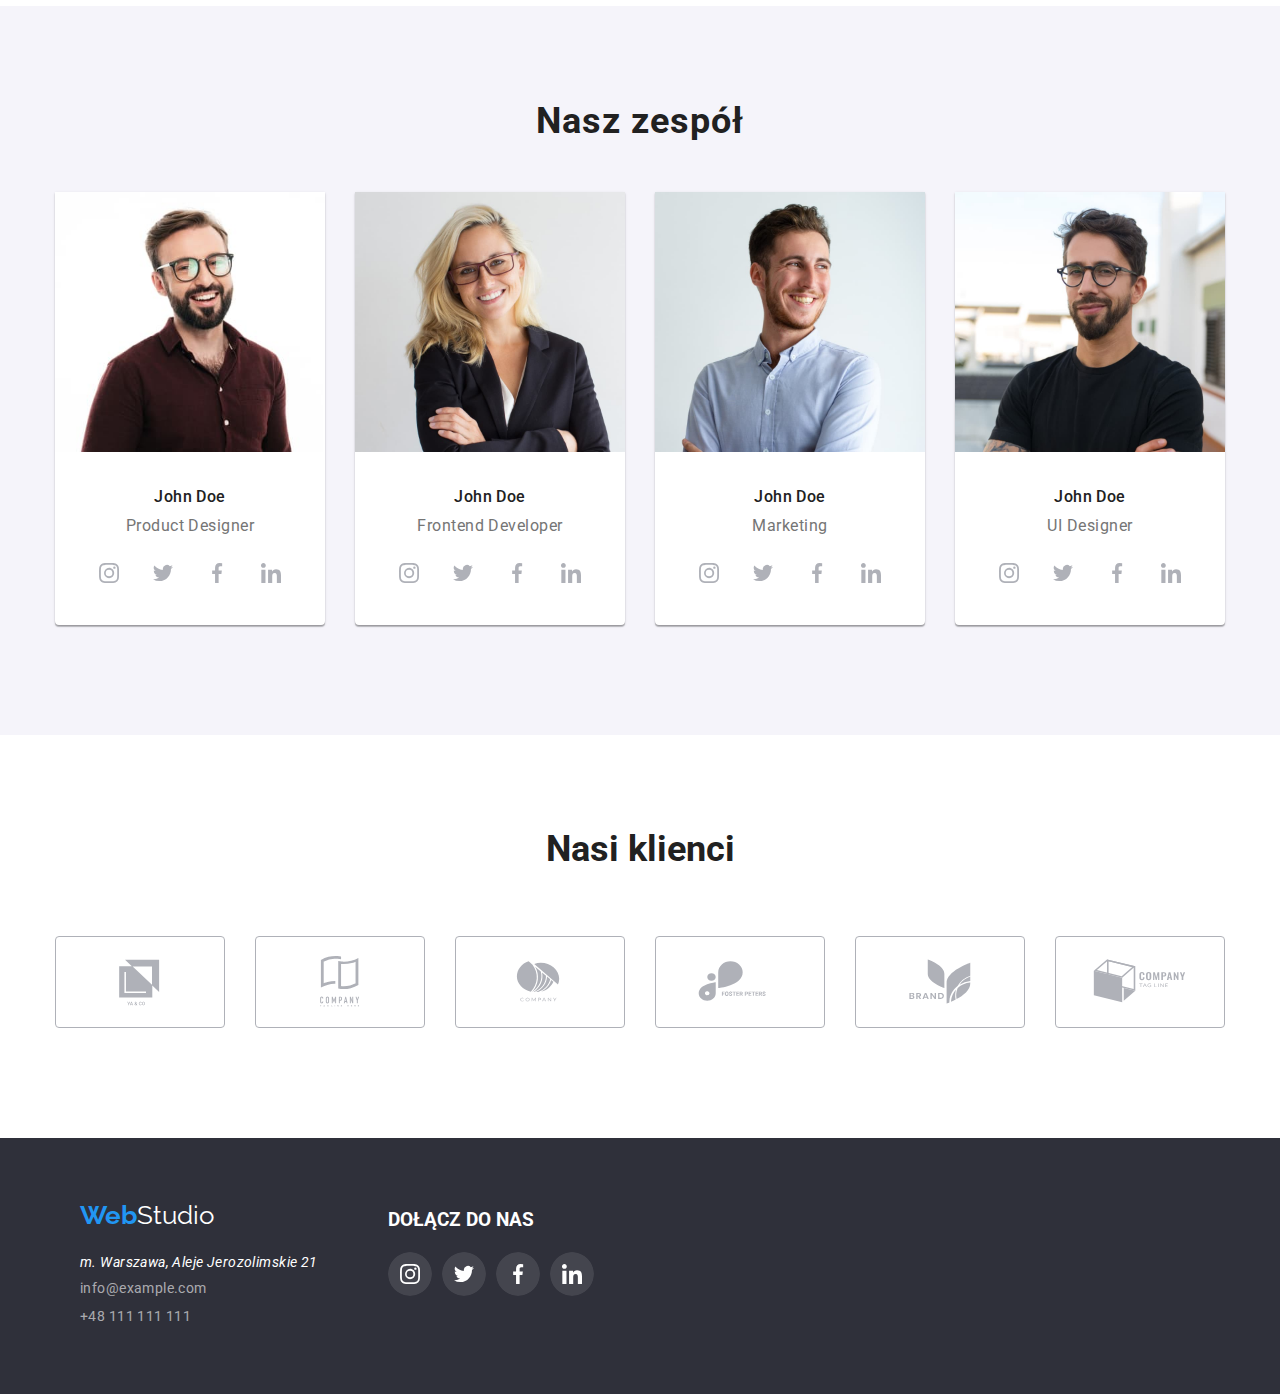
==== commit f7951b9b: "instagram changed to linkedin" ====
--- a/index.html
+++ b/index.html
@@ -150,7 +150,7 @@
                                     <use href="./images/icons.svg#icon-facebook"></use>
                                 </svg>
                                 <svg class="main-bottom-figure-icons">
-                                    <use href="./images/icons.svg#icon-instagram"></use>
+                                    <use href="./images/icons.svg#icon-linkedin""></use>
                                 </svg>
                             </div>
                         </li>
@@ -178,7 +178,7 @@
                                     <use href="./images/icons.svg#icon-facebook"></use>
                                 </svg>
                                 <svg class="main-bottom-figure-icons">
-                                    <use href="./images/icons.svg#icon-instagram"></use>
+                                    <use href="./images/icons.svg#icon-linkedin""></use>
                                 </svg>
                             </div>
                         </li>
@@ -206,7 +206,7 @@
                                     <use href="./images/icons.svg#icon-facebook"></use>
                                 </svg>
                                 <svg class="main-bottom-figure-icons">
-                                    <use href="./images/icons.svg#icon-instagram"></use>
+                                    <use href="./images/icons.svg#icon-linkedin""></use>
                                 </svg>
                             </div>
                         </li>
@@ -234,7 +234,7 @@
                                     <use href="./images/icons.svg#icon-facebook"></use>
                                 </svg>
                                 <svg class="main-bottom-figure-icons">
-                                    <use href="./images/icons.svg#icon-instagram"></use>
+                                    <use href="./images/icons.svg#icon-linkedin""></use>
                                 </svg>
                             </div>
                         </li>
@@ -298,7 +298,7 @@
                             <use href="./images/icons.svg#icon-facebook"></use>
                         </svg>
                         <svg class="main-bottom-figure-icons footer-icons-color">
-                            <use href="./images/icons.svg#icon-instagram"></use>
+                            <use href="./images/icons.svg#icon-linkedin""></use>
                         </svg>
                     </div>
                 </div>
--- a/css/styles.css
+++ b/css/styles.css
@@ -68,6 +68,7 @@
     display: flex;
     list-style: none;
     align-items: center;
+    padding: 0px;
     
 }
 .title-name-header {
@@ -132,7 +133,7 @@
     margin-right: 10px;
     
 }
-.header-link-contact:hover, .header-link-contact:focus {
+.header-link-contact:hover, .header-link-contact:focus-within {
     --color4: var(--brand-color-hover);
     
    
